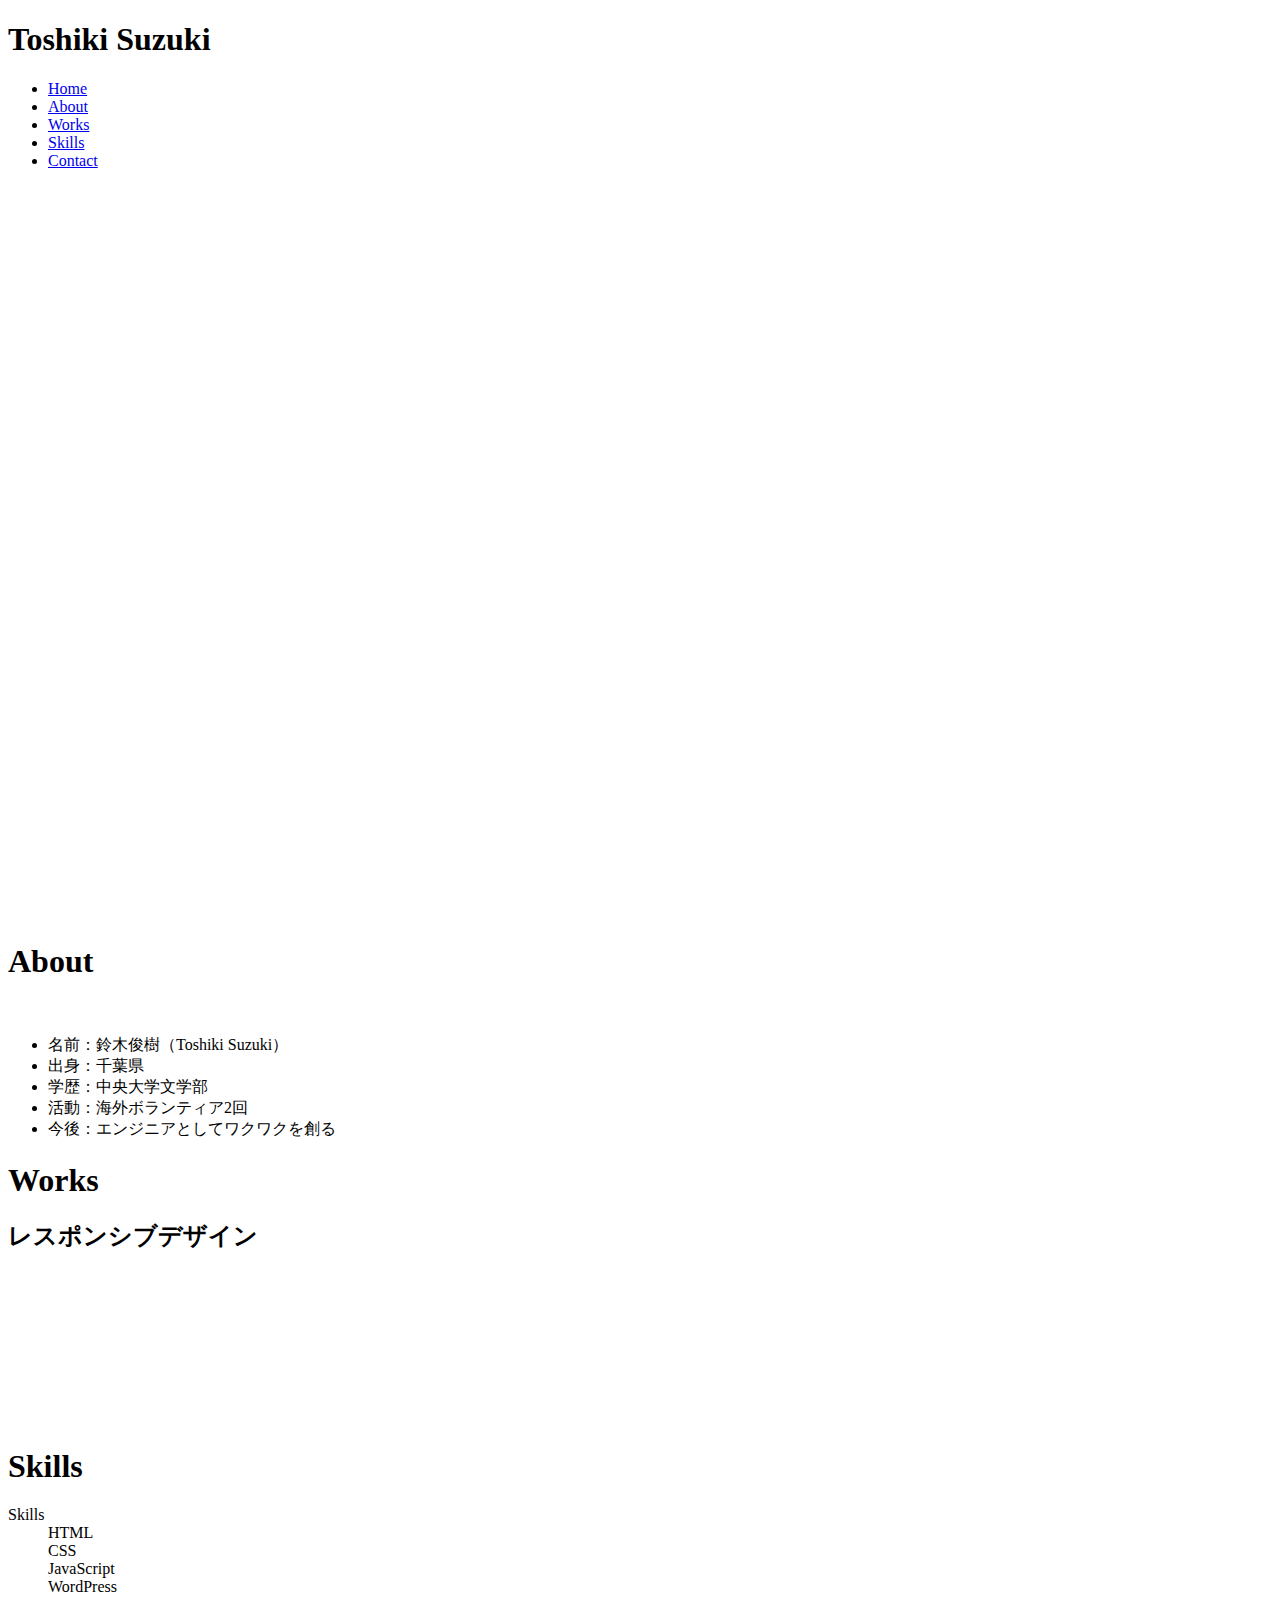
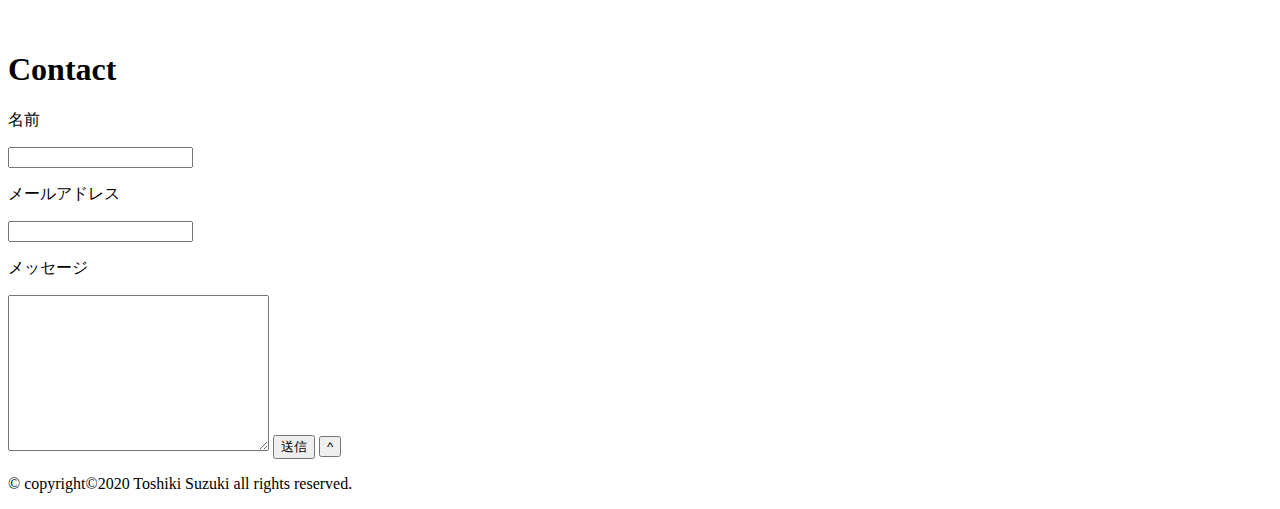
==== portfolio.html @ 0aed10a9 "Create  portfolio.html" ====
<!DOCTYPE html>
<html lang="en">
<head>
    <meta charset="UTF-8">
    <meta name="viewport" content="width=device-width, initial-scale=1.0">
    <title>Toshiki Suzuki</title>
    <link rel="stylesheet" href="./assets/reset.css">
    <link rel="stylesheet" href="./assets/style.css">
    <link href="https://fonts.googleapis.com/css2?family=Amiri:wght@400;700&family=Merriweather+Sans:wght@700&family=PT+Serif:ital,wght@1,400;1,700&display=swap" rel="stylesheet">

    <style>
		.target {
			transition: .5s ;
			transform: rotateY( 0deg ) ;
		}

		.profile-img-wrap:hover .target {
			transform: rotateY( 360deg ) ;
        }
        .top-page {
    background-image:url('fall.jpg');
    height: 100vh;
    width: 100vw;
    background-size: cover;
    /* background-repeat: repeat; */
}
        
	</style>
</head>
<body>
    <div class="top-page">
        <header>
        <div class="header-left">
            <h1>Toshiki Suzuki</h1>
        </div>
        <div class="heder-right">
            <ul>
                <li><a href="#home">Home</a></li>
                <li><a href="#about">About</a></li>
                <li><a href="#works">Works</a></li>
                <li><a href="#skills">Skills</a></li>
                <li><a href="#contact">Contact</a></li>
            </ul>
        </div>
        </header>
    </div>
      
    </div>
    <section id="about">
        <h1>About</h1>
        <div class="profile-img-wrap">
             <img src="mine.jpg" class="target" alt="" >
        </div>
        <div class="self-introduction">
            <ul>
                <li>名前：鈴木俊樹（Toshiki Suzuki）</li>
                <li>出身：千葉県</li>
                <li>学歴：中央大学文学部</li>
                <li>活動：海外ボランティア2回</li>
                <li>今後：エンジニアとしてワクワクを創る</li>
            </ul>
        </div>

    </section>
    <section id="works">
        <h1>Works</h1>
        <div class="work">
        <h2>レスポンシブデザイン</h2>
        <video src="web-video.mp4" loop autoplay muted></video>
        </div>

    </section>
    <section id="skills">
        <h1>Skills</h1>
        <dl class="toggle-menu">
            <dt id="q7-btn">Skills</dt>
            <dd id="q8-text">HTML </dd>
            <dd id="q9-text">CSS</dd>
            <dd id="q10-text">JavaScript</dd>
            <dd id="q11-text">WordPress</dd>
        </dl>
        <div class="imarge">
            <img src="html.png" width="150" class="q8-target" alt="">
            <img src="css.png"  width="150" class="q9-target" alt="">
            <img src="js.png"   width="150" class="q10-target"alt="">
            <img src="wp.png"   width="150" class="q11-target"alt="">
        </div>
    </section>
    <section id="contact">
        <h1>Contact</h1>
        <div class="contact-wrap">
            <p>名前</p>
            <input type="text" name="text" placeholder=>
            <p>メールアドレス</p>
            <input type="email" name="email" placeholder=>
            <p>メッセージ</p>
            <textarea name="" id="" cols="30" rows="10"></textarea>
            <button type="submit">送信</button>
            <button id="q9-btn">^</button>
        </div>
    </section>
    <footer>
        <p>&copy; copyright©2020 Toshiki Suzuki all rights reserved.</p>
    </footer>
    <script src="https://ajax.googleapis.com/ajax/libs/jquery/3.3.1/jquery.min.js"></script>
    <script src="app.js"></script>
</body>
</html>
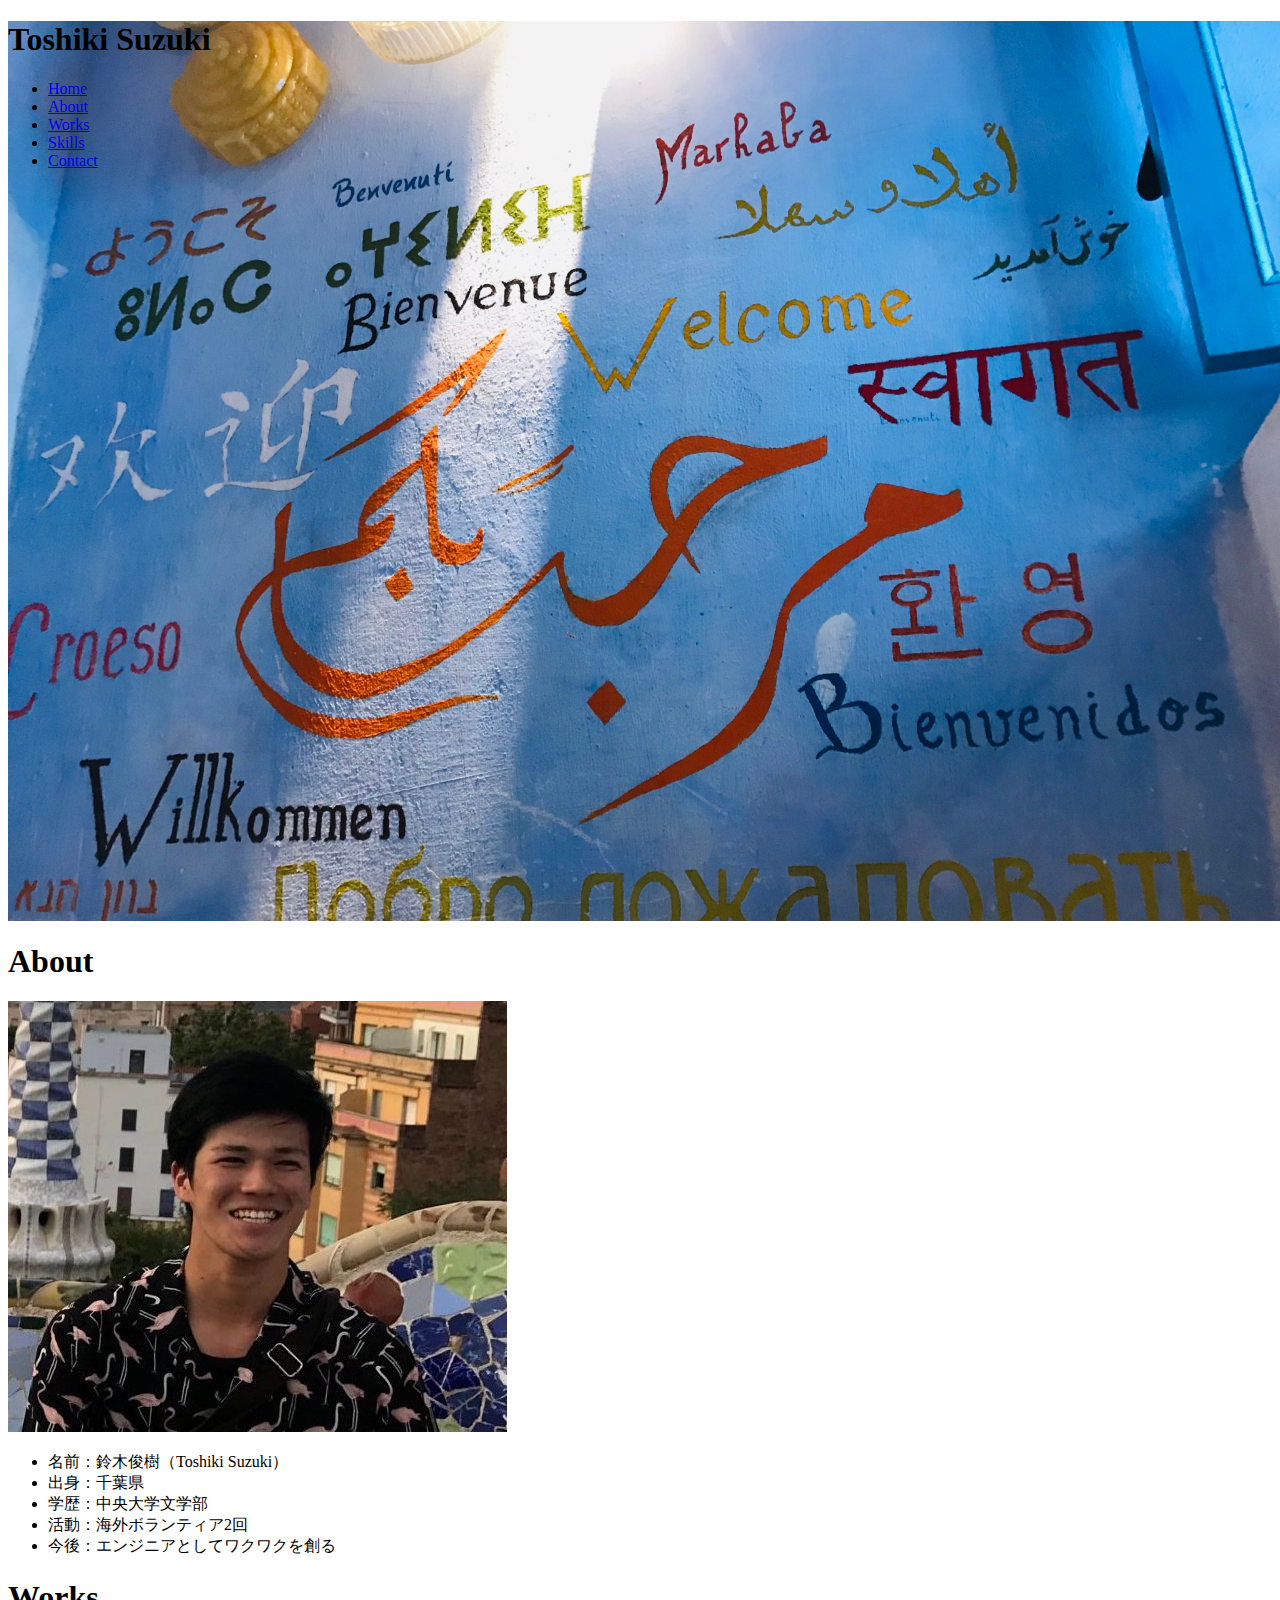
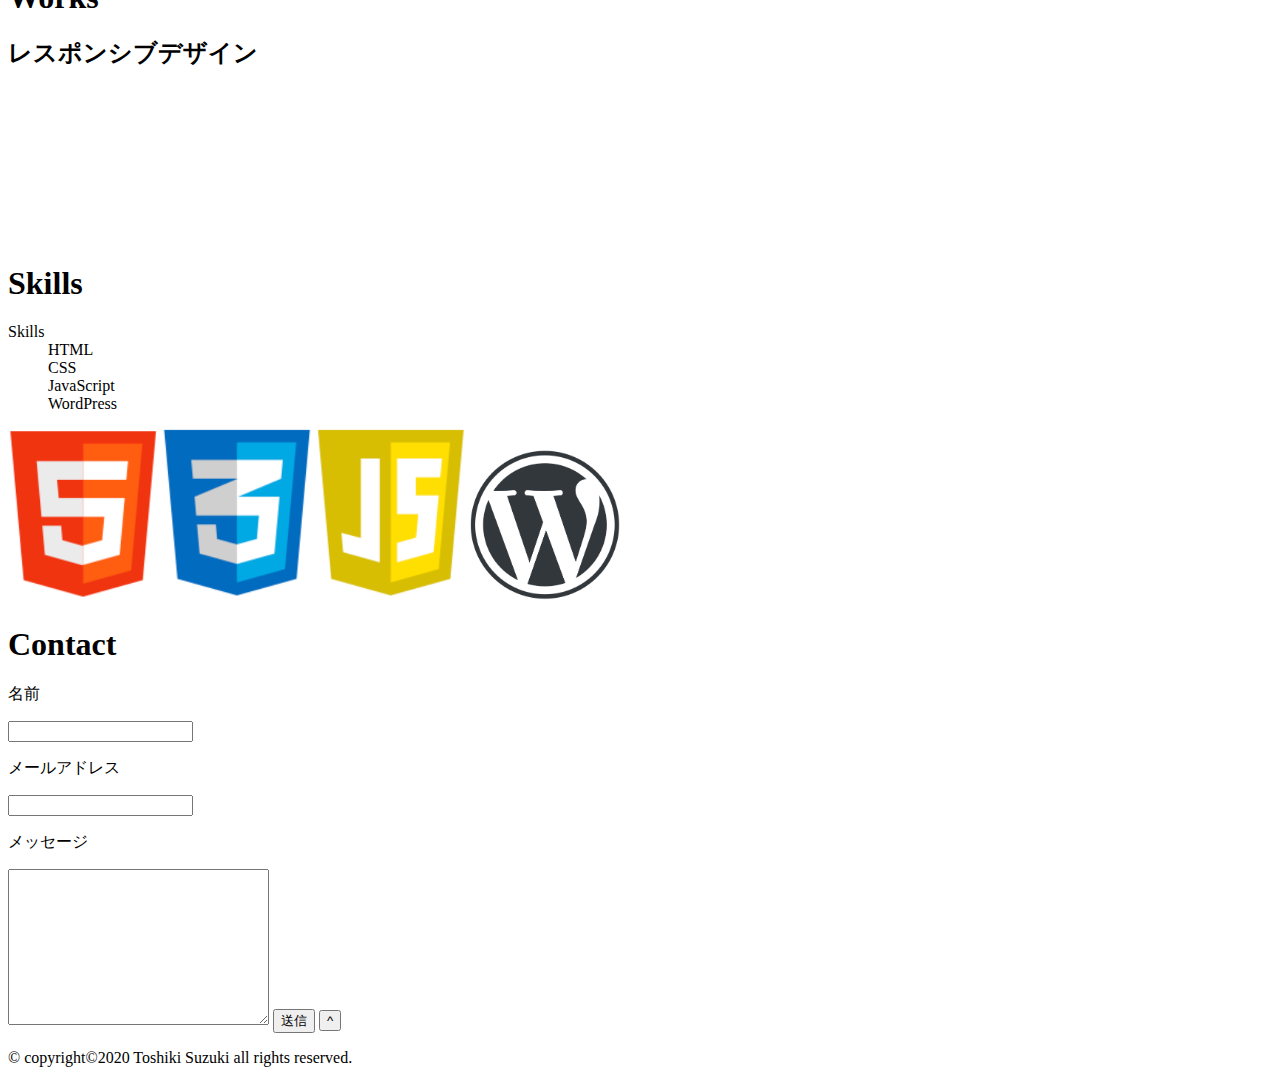
==== commit eca3a546: "Update portfolio.html" ====
--- a/portfolio.html
+++ b/portfolio.html
@@ -4,8 +4,8 @@
     <meta charset="UTF-8">
     <meta name="viewport" content="width=device-width, initial-scale=1.0">
     <title>Toshiki Suzuki</title>
-    <link rel="stylesheet" href="./assets/reset.css">
-    <link rel="stylesheet" href="./assets/style.css">
+    <link rel="stylesheet" href="portfolio.css">
+    <link rel="stylesheet" href="portfolio.css">
     <link href="https://fonts.googleapis.com/css2?family=Amiri:wght@400;700&family=Merriweather+Sans:wght@700&family=PT+Serif:ital,wght@1,400;1,700&display=swap" rel="stylesheet">
 
     <style>
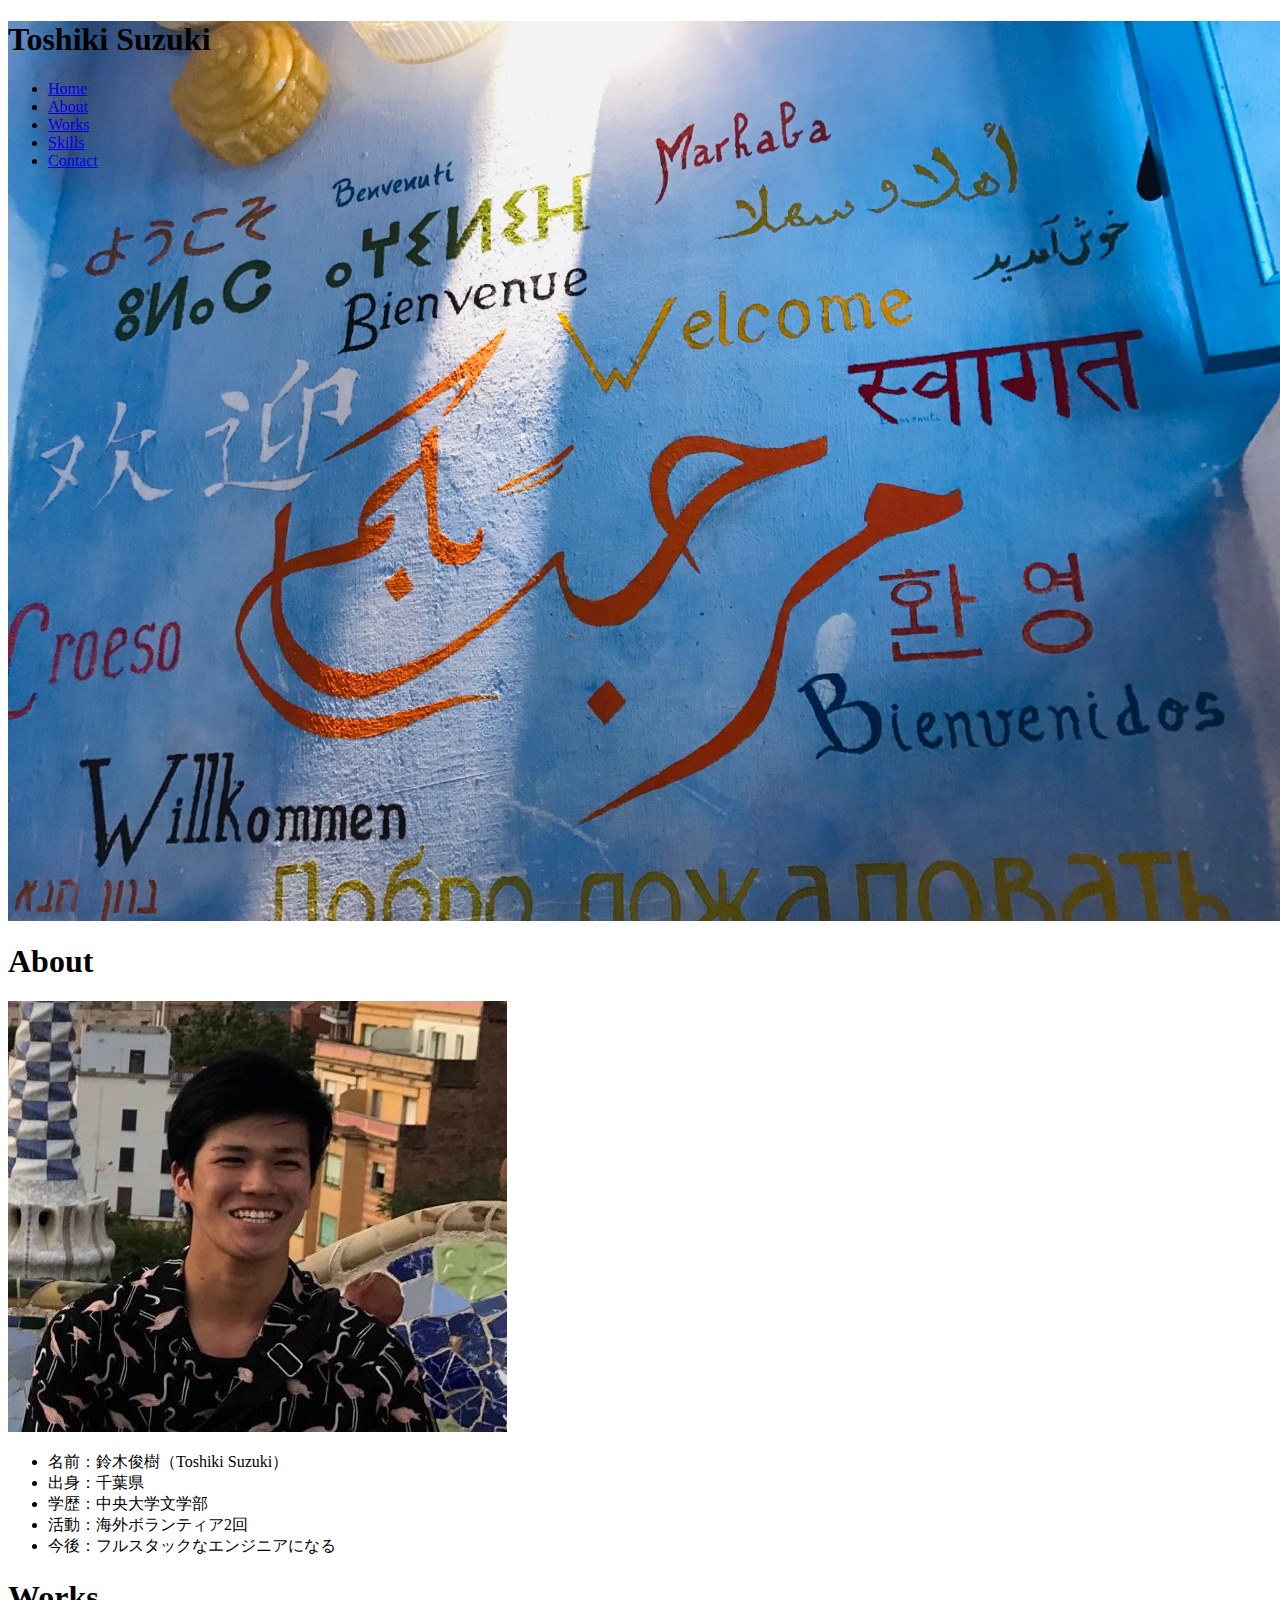
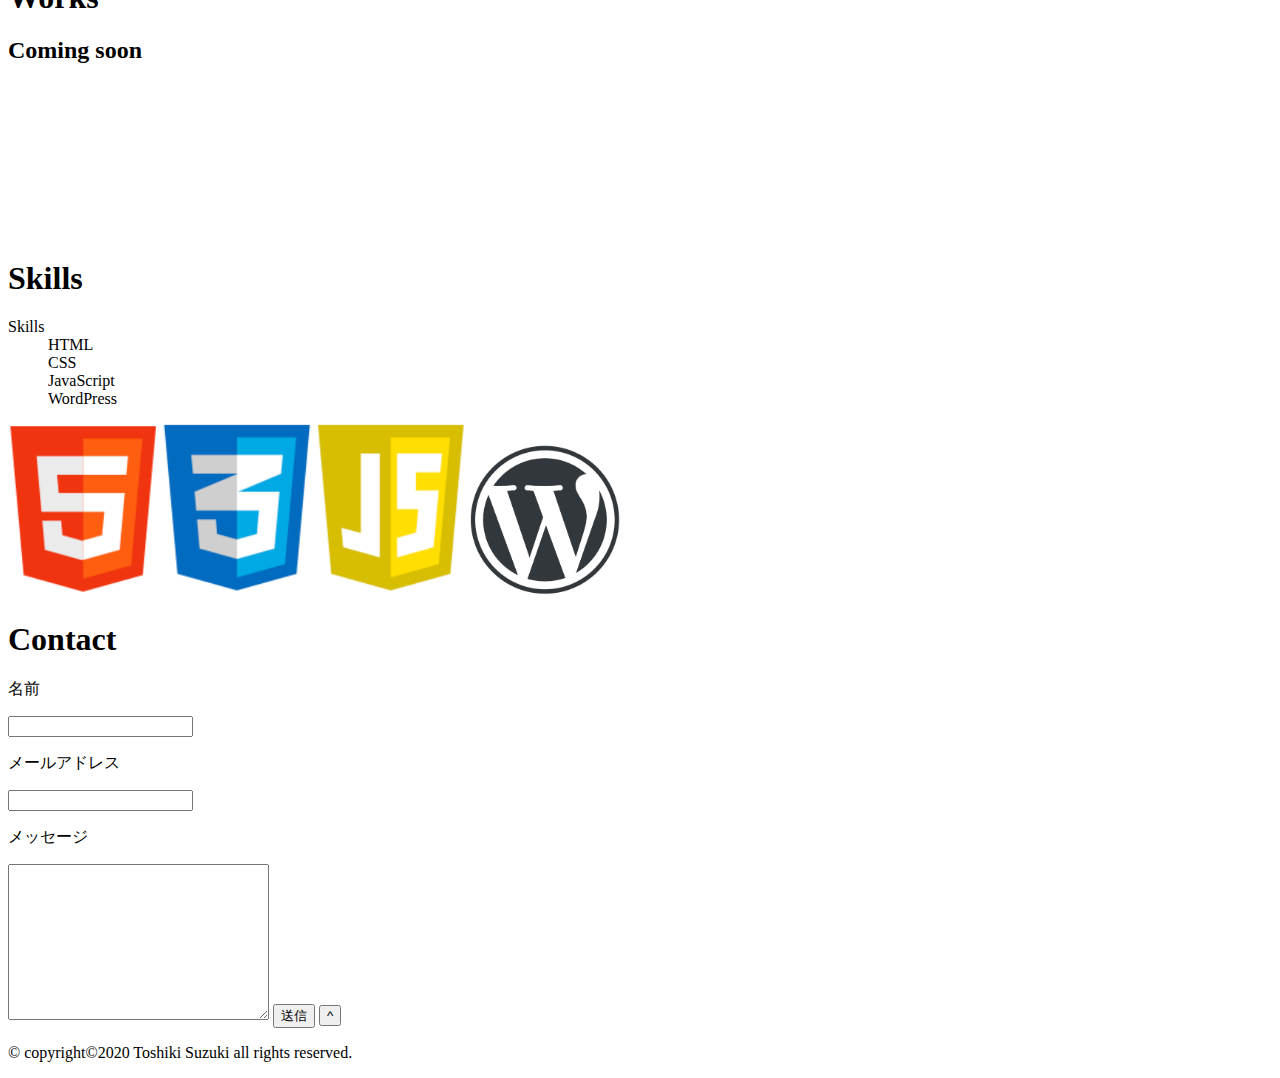
==== commit c75706a6: "Update portfolio.html" ====
--- a/portfolio.html
+++ b/portfolio.html
@@ -4,7 +4,7 @@
     <meta charset="UTF-8">
     <meta name="viewport" content="width=device-width, initial-scale=1.0">
     <title>Toshiki Suzuki</title>
-    <link rel="stylesheet" href="portfolio.css">
+    <link rel="stylesheet" href="reset.css">
     <link rel="stylesheet" href="portfolio.css">
     <link href="https://fonts.googleapis.com/css2?family=Amiri:wght@400;700&family=Merriweather+Sans:wght@700&family=PT+Serif:ital,wght@1,400;1,700&display=swap" rel="stylesheet">
 
@@ -57,7 +57,7 @@
                 <li>出身：千葉県</li>
                 <li>学歴：中央大学文学部</li>
                 <li>活動：海外ボランティア2回</li>
-                <li>今後：エンジニアとしてワクワクを創る</li>
+                <li>今後：フルスタックなエンジニアになる</li>
             </ul>
         </div>
 
@@ -65,7 +65,7 @@
     <section id="works">
         <h1>Works</h1>
         <div class="work">
-        <h2>レスポンシブデザイン</h2>
+        <h2>Coming soon</h2>
         <video src="web-video.mp4" loop autoplay muted></video>
         </div>
 
@@ -103,6 +103,6 @@
         <p>&copy; copyright©2020 Toshiki Suzuki all rights reserved.</p>
     </footer>
     <script src="https://ajax.googleapis.com/ajax/libs/jquery/3.3.1/jquery.min.js"></script>
-    <script src="app.js"></script>
+    <script src="portfolio.js"></script>
 </body>
 </html>
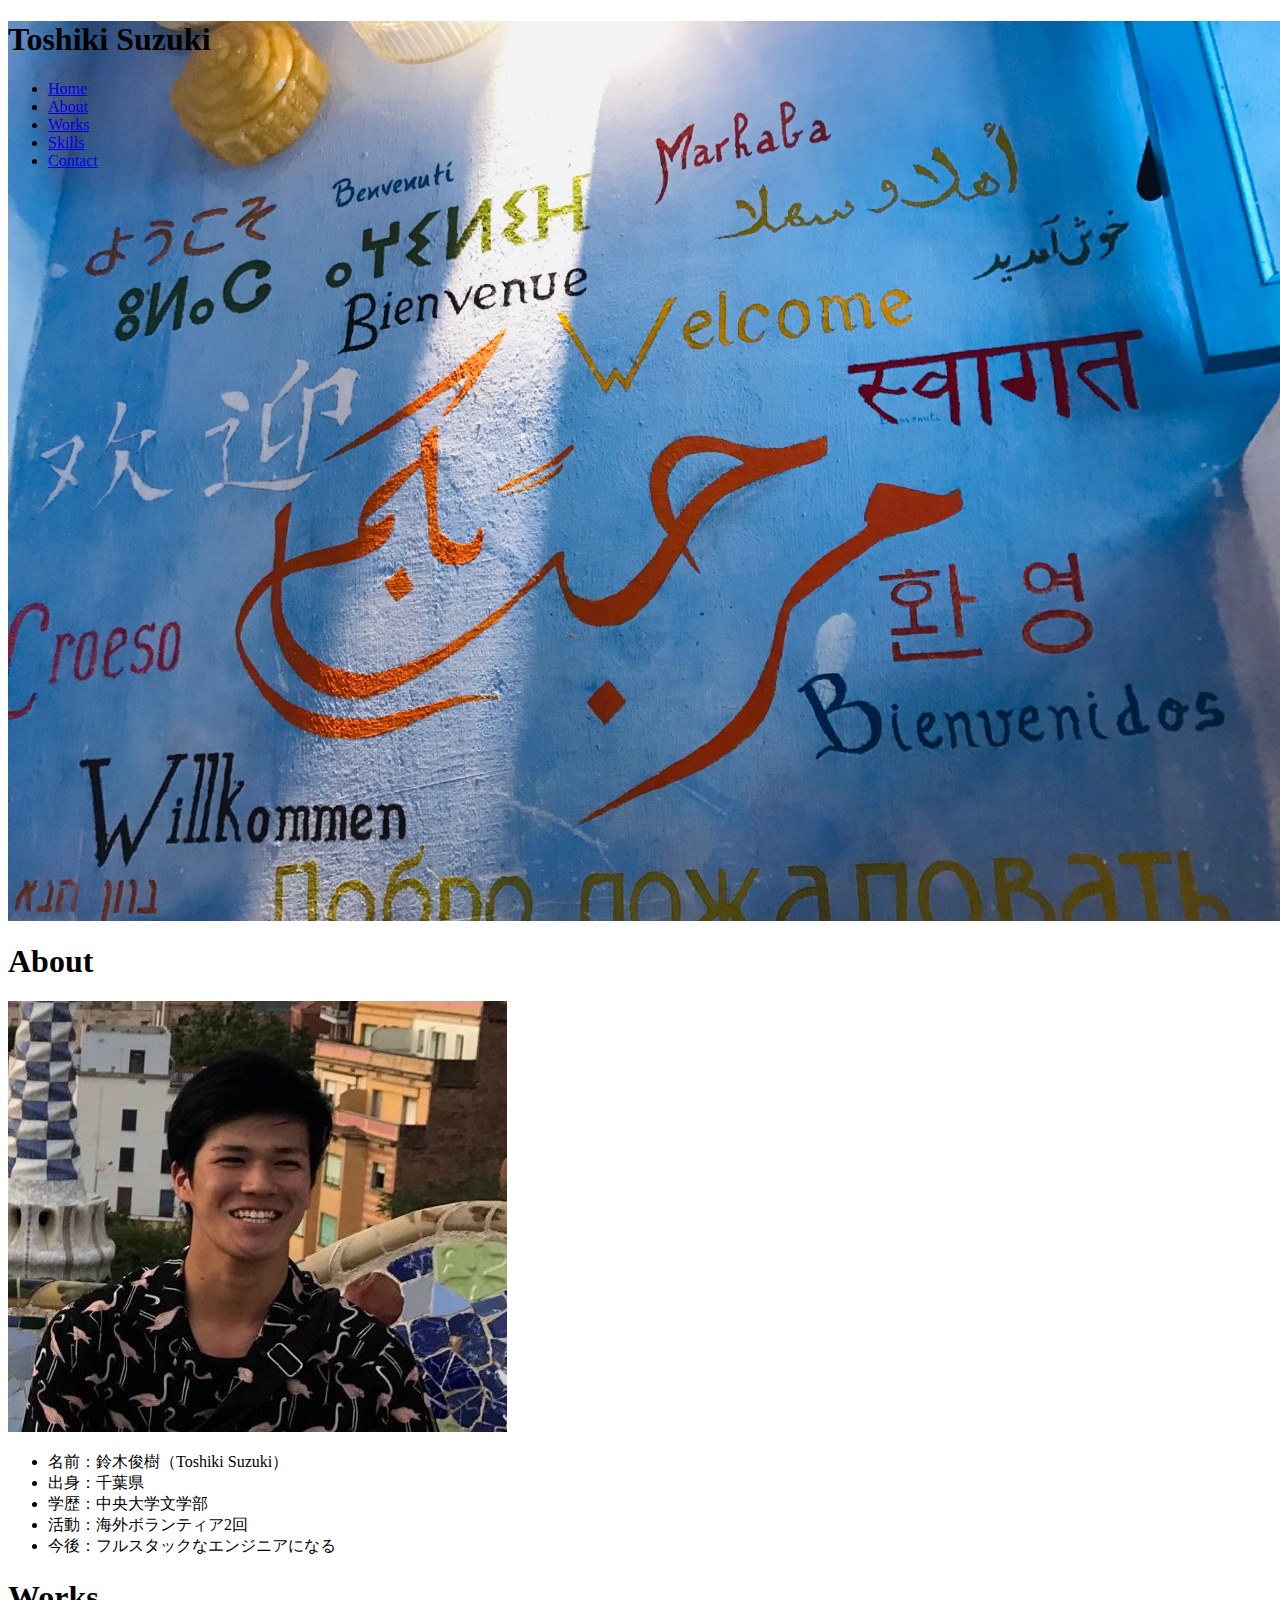
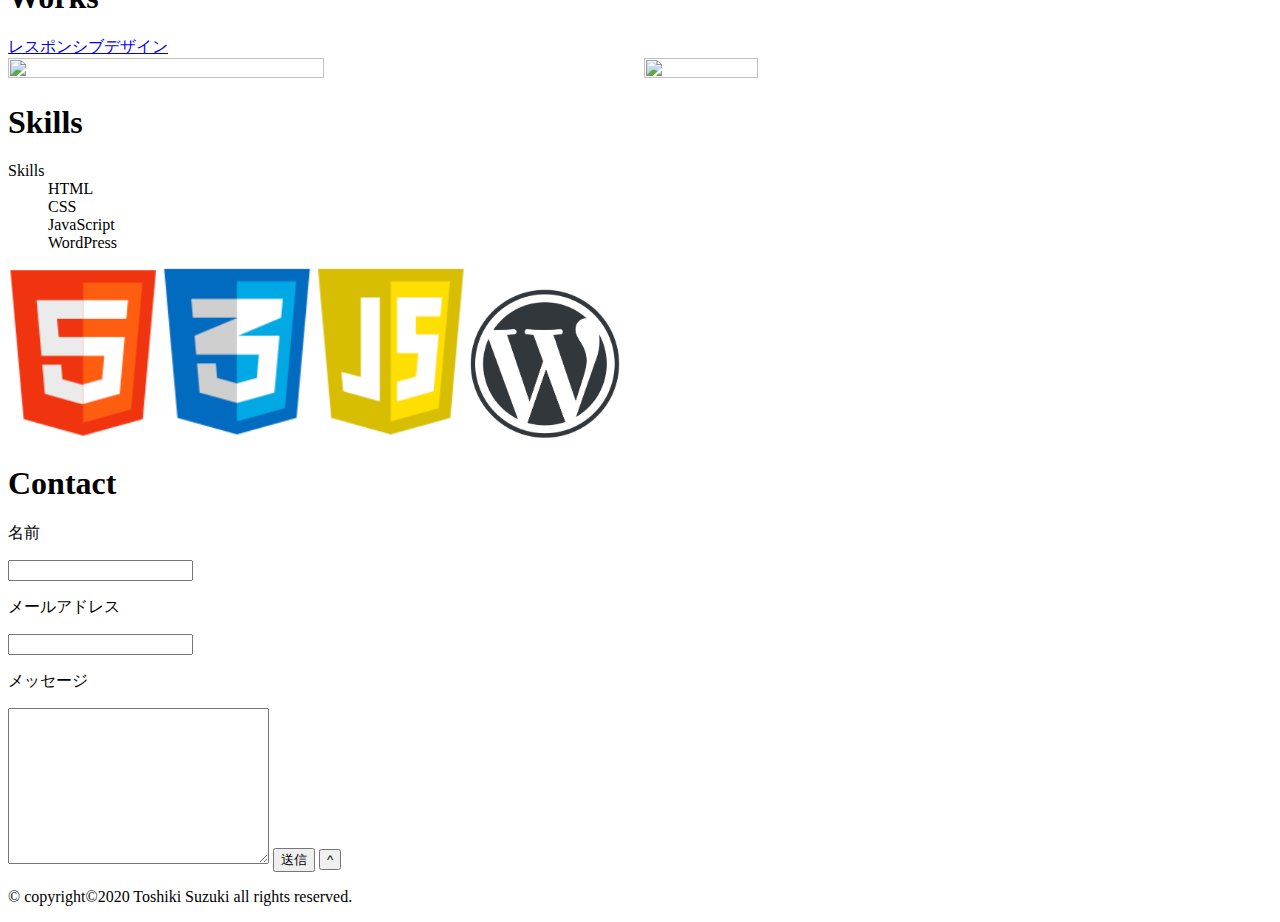
==== commit 36380676: "Update portfolio.html" ====
--- a/portfolio.html
+++ b/portfolio.html
@@ -65,8 +65,12 @@
     <section id="works">
         <h1>Works</h1>
         <div class="work">
-        <h2>Coming soon</h2>
-        <video src="web-video.mp4" loop autoplay muted></video>
+        <a href="https://toshiki89.github.io/suzuki-toshiki./index.html">レスポンシブデザイン</a>
+        </div>
+        <div class="gazou">
+        <img src="gazou1.png" width="50%" height="50%" class="gazou1" alt="">
+        <img src="gazou2.png" width="30%" height="30%" class="gazou2" alt="">
+        <!-- <video src="web-video.mp4" loop autoplay muted></video> -->
         </div>
 
     </section>
@@ -103,6 +107,6 @@
         <p>&copy; copyright©2020 Toshiki Suzuki all rights reserved.</p>
     </footer>
     <script src="https://ajax.googleapis.com/ajax/libs/jquery/3.3.1/jquery.min.js"></script>
-    <script src="portfolio.js"></script>
+    <script src="app.js"></script>
 </body>
 </html>
